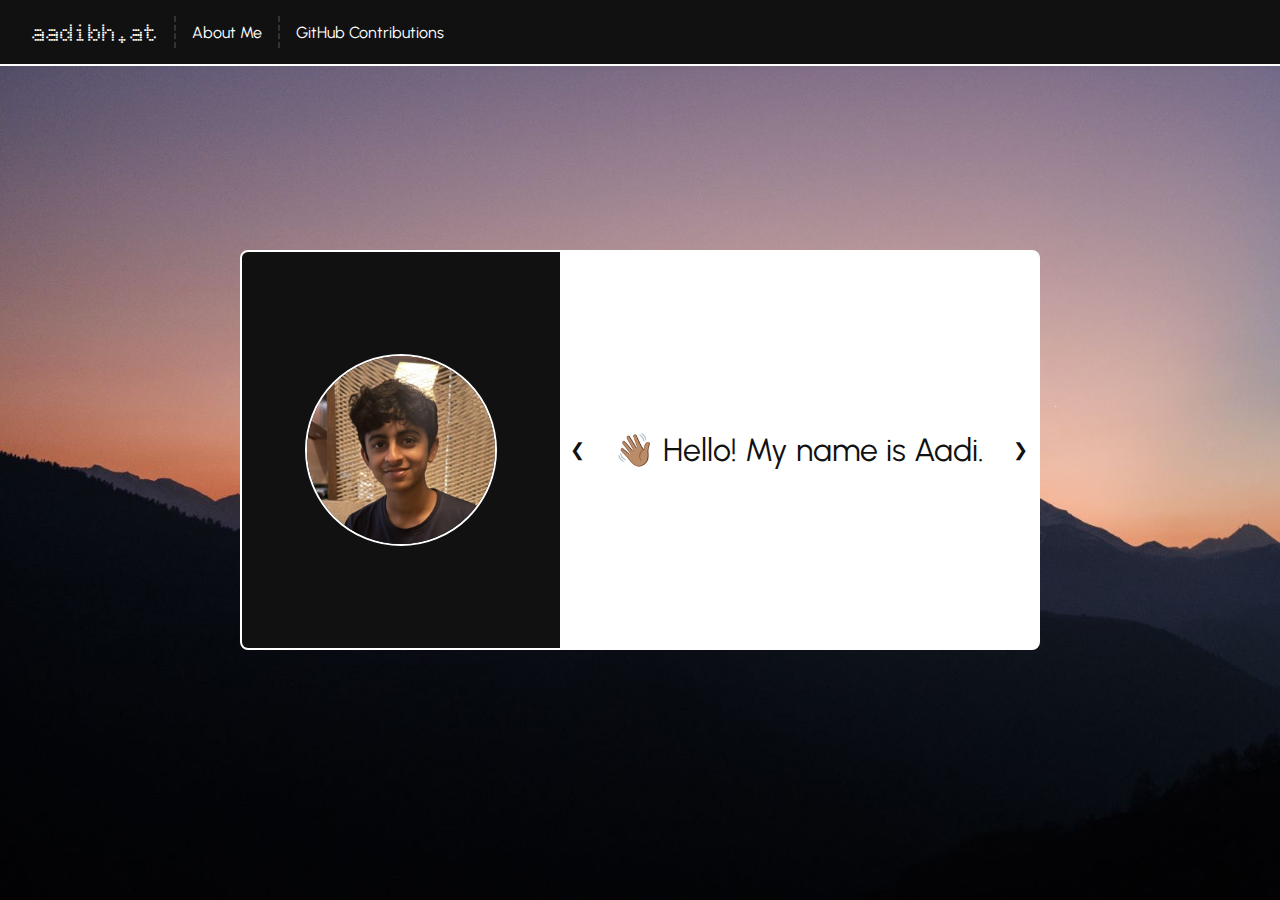
==== about/index.html @ cbcd25c2 "remove game, add about me" ====
<!DOCTYPE html>
<html lang="en">

<head>
    <meta charset="UTF-8">
    <meta name="viewport" content="width=device-width, initial-scale=1.0">
    <meta property="og:title" content="aadibh.at" />
    <meta property="og:description" content="This is a summary of Aadi's GitHub contributions from yesterday." />
    <meta property="og:image" content="https://aadibh.at/assets/images/png/logo.png" />
    <meta property="og:url" content="https://aadibh.at/contributions" />
    <meta property="og:type" content="website" />
    <title>Aadi Bhat</title>
    <link rel="icon" type="image/x-icon" href="../assets/images/png/logo.png">
    <link rel="stylesheet" href="https://fonts.googleapis.com/css?family=Doto">
    <link rel="stylesheet" href="https://fonts.googleapis.com/css?family=Urbanist">
</head>

<body>
    <div class="navbar">
        <div class="domain"><a href="../">aadibh.at</a></div>
        <div class="vertical-line"></div>
        <div class="about-me-page"><a href="/about">About Me</a></div>
        <div class="vertical-line"></div>
        <div class="contributions-page"><a href="/contributions">GitHub Contributions</a></div>
    </div>
    <div class="business-card">
        <div class="profile">
            <img src="../assets/images/png/headshot.png" alt="Profile Picture">
        </div>
        <div class="slideshow">
            <div class="slide" id="slide-0">👋🏽 Hello! My name is Aadi.</div>
            <div class="slide" id="slide-0">🌎 I'm a student in San Diego, CA.</div>
            <div class="slide" id="slide-1">👨🏽‍💻 I'm interested in software development, robotics, and cyber
                security!</div>
            <div class="slide" id="slide-2">👾 I enjoy participating in hackathons with my friends.</div>
            <div class="slide" id="slide-3">🥋 I work at my karate dojo, teaching younger students.</div>
            <div class="slide" id="slide-4">🎹 I also like playing piano!</div>
            <div class="slide" id="slide-5">🍄 Super Mario is pretty cool :)</div>
            <button class="prev" onclick="changeSlide(-1)">&#10094;</button>
            <button class="next" onclick="changeSlide(1)">&#10095;</button>
        </div>
    </div>
</body>

<script>
    let currentSlide = 0;
    const slides = document.querySelectorAll('.slide');

    function showSlide(index) {
        slides.forEach((slide, i) => {
            slide.classList.remove('active');
            if (i === index) {
                slide.classList.add('active');
            }
        });
    }

    function changeSlide(step) {
        currentSlide = (currentSlide + step + slides.length) % slides.length;
        showSlide(currentSlide);
    }

    // Initialize the first slide
    showSlide(currentSlide);

</script>

<style>
    * {
        margin: 0;
        padding: 0;
        box-sizing: border-box;
    }

    body {
        background-image: url("../assets/images/png/wallpaper.png");
        background-color: black;
        background-size: cover;
        background-repeat: no-repeat;
        color: white;
        font-family: "Urbanist", sans-serif;
        display: flex;
        flex-direction: column;
        align-items: center;
        justify-content: center;
        height: 100vh;
    }

    .navbar {
        position: absolute;
        top: 0;
        width: 100%;
        background-color: #111;
        color: white;
        padding: 1rem 2rem;
        display: flex;
        align-items: center;
        border-bottom: 2px solid white;
    }

    .navbar .domain a {
        font-size: 1.5rem;
        font-weight: bold;
        font-family: "Doto";
        color: white;
        text-decoration: none;
        user-select: none;
        padding-right: 1rem;
    }

    .navbar .contributions-page a,
    .about-me-page a {
        font-size: 1rem;
        color: white;
        font-family: "Urbanist";
        text-decoration: none;
        user-select: none;
        padding-left: 1rem;
        padding-right: 1rem;
    }

    .vertical-line {
        border-left: 2px;
        border-right: 0px;
        border-top: 0px;
        border-bottom: 0px;
        border-style: dashed;
        border-color: #333;
        height: 2rem;
    }

    .business-card {
        display: flex;
        width: 50rem;
        height: 25rem;
        border-style: solid;
        border-width: 2px;
        border-color: white;
        border-radius: 8px;
        overflow: hidden;
        background-color: #fff;
        transition: transform 0.3s;
    }

    .business-card:hover {
        transform: scale(1.05);
    }

    /* Animation for profile slide-in */
    .profile {
        width: 40%;
        display: flex;
        justify-content: center;
        align-items: center;
        background-color: #111;
        animation: slideIn 0.8s ease-in-out forwards;
    }

    @keyframes slideIn {
        from {
            transform: translateX(-100%);
        }

        to {
            transform: translateX(0);
        }
    }

    .profile img {
        width: 12rem;
        height: 12rem;
        border-radius: 50%;
        border-style: solid;
        border-width: 2px;
        border-color: white;
    }

    .slideshow {
        width: 60%;
        position: relative;
        display: flex;
        align-items: center;
        justify-content: center;
        text-align: center;
        padding-left: 20px;
        padding-right: 20px;
    }

    .slide {
        display: none;
        font-size: 2rem;
        color: #111;
    }

    .slide.active {
        display: block;
    }

    .prev,
    .next {
        position: absolute;
        top: 50%;
        font-size: 18px;
        color: #111;
        background: none;
        border: none;
        cursor: pointer;
        padding: 0;
        transform: translateY(-50%);
        user-select: none;
    }

    .prev {
        left: 10px;
    }

    .next {
        right: 10px;
    }
</style>

</html>
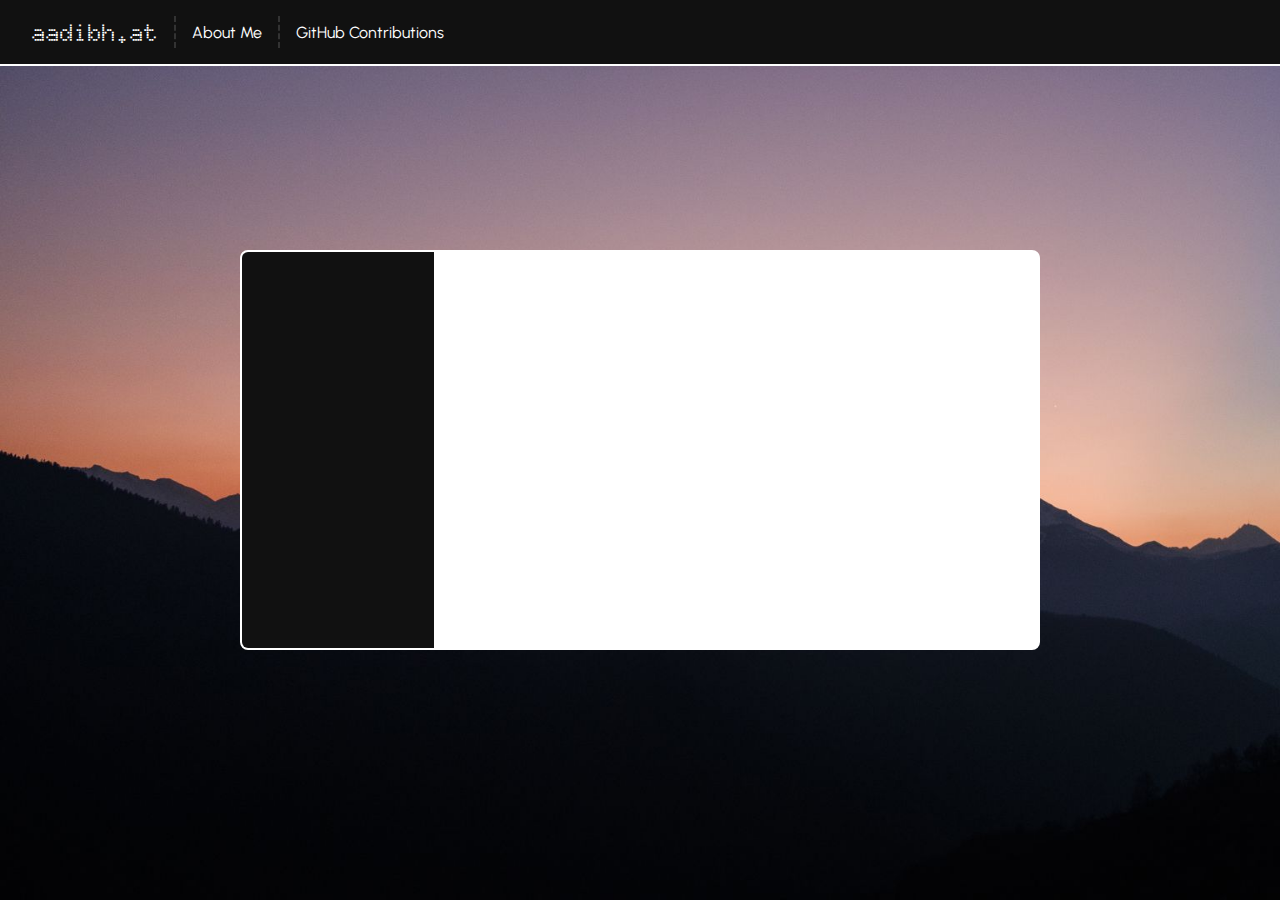
==== commit 6c0cb94b: "better animation on about me, better scrolling on contributions" ====
--- a/about/index.html
+++ b/about/index.html
@@ -28,16 +28,17 @@
             <img src="../assets/images/png/headshot.png" alt="Profile Picture">
         </div>
         <div class="slideshow">
-            <div class="slide" id="slide-0">👋🏽 Hello! My name is Aadi.</div>
-            <div class="slide" id="slide-0">🌎 I'm a student in San Diego, CA.</div>
-            <div class="slide" id="slide-1">👨🏽‍💻 I'm interested in software development, robotics, and cyber
+            <div class="slide" id="slide-0" onclick="changeSlide()">👋🏽 Hello! My name is Aadi.</div>
+            <div class="slide" id="slide-0" onclick="changeSlide()">🌎 I'm a student in San Diego, CA.</div>
+            <div class="slide" id="slide-1" onclick="changeSlide()">👨🏽‍💻 I'm interested in software development,
+                robotics, and cyber
                 security!</div>
-            <div class="slide" id="slide-2">👾 I enjoy participating in hackathons with my friends.</div>
-            <div class="slide" id="slide-3">🥋 I work at my karate dojo, teaching younger students.</div>
-            <div class="slide" id="slide-4">🎹 I also like playing piano!</div>
-            <div class="slide" id="slide-5">🍄 Super Mario is pretty cool :)</div>
-            <button class="prev" onclick="changeSlide(-1)">&#10094;</button>
-            <button class="next" onclick="changeSlide(1)">&#10095;</button>
+            <div class="slide" id="slide-2" onclick="changeSlide()">👾 I enjoy participating in hackathons with my
+                friends.</div>
+            <div class="slide" id="slide-3" onclick="changeSlide()">🥋 I work at my karate dojo, teaching younger
+                students.</div>
+            <div class="slide" id="slide-4" onclick="changeSlide()">🎹 I also like playing piano!</div>
+            <div class="slide" id="slide-5" onclick="changeSlide()">🍄 Super Mario is pretty cool :)</div>
         </div>
     </div>
 </body>
@@ -55,8 +56,8 @@
         });
     }
 
-    function changeSlide(step) {
-        currentSlide = (currentSlide + step + slides.length) % slides.length;
+    function changeSlide() {
+        currentSlide = (currentSlide + 1 + slides.length) % slides.length;
         showSlide(currentSlide);
     }
 
@@ -143,12 +144,11 @@
     }
 
     .business-card:hover {
-        transform: scale(1.05);
-    }
-
-    /* Animation for profile slide-in */
+        transform: scale(1.015);
+    }
+
+
     .profile {
-        width: 40%;
         display: flex;
         justify-content: center;
         align-items: center;
@@ -158,11 +158,31 @@
 
     @keyframes slideIn {
         from {
-            transform: translateX(-100%);
+            width: 0;
         }
 
         to {
-            transform: translateX(0);
+            width: 40%;
+        }
+    }
+
+    @keyframes slideDown {
+        from {
+            transform: translateY(-165%);
+        }
+
+        to {
+            transform: translateY(0);
+        }
+    }
+
+    @keyframes slideUp {
+        from {
+            transform: translateY(65%);
+        }
+
+        to {
+            transform: translateY(0);
         }
     }
 
@@ -173,6 +193,9 @@
         border-style: solid;
         border-width: 2px;
         border-color: white;
+        transform: translateY(165%);
+        animation: slideDown 0.8s 0.8s forwards;
+        user-select: none;
     }
 
     .slideshow {
@@ -184,39 +207,21 @@
         text-align: center;
         padding-left: 20px;
         padding-right: 20px;
+        transform: translateY(65%);
+        animation: slideUp 0.8s 0.8s forwards;
     }
 
     .slide {
         display: none;
         font-size: 2rem;
         color: #111;
+        cursor: pointer;
+        user-select: none;
     }
 
     .slide.active {
         display: block;
     }
-
-    .prev,
-    .next {
-        position: absolute;
-        top: 50%;
-        font-size: 18px;
-        color: #111;
-        background: none;
-        border: none;
-        cursor: pointer;
-        padding: 0;
-        transform: translateY(-50%);
-        user-select: none;
-    }
-
-    .prev {
-        left: 10px;
-    }
-
-    .next {
-        right: 10px;
-    }
 </style>
 
 </html>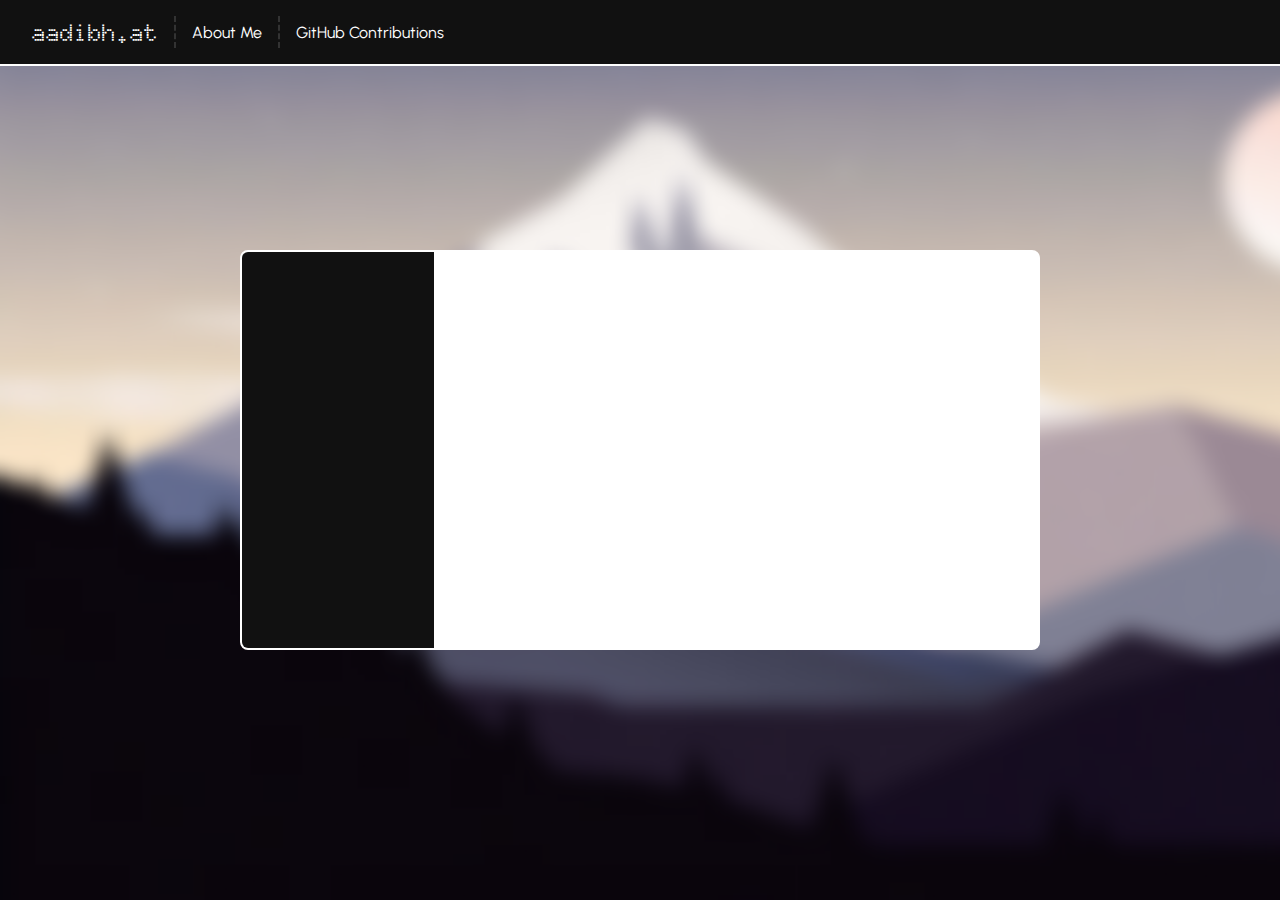
==== commit 5d26c1ac: "make open graph desc same on each page" ====
--- a/about/index.html
+++ b/about/index.html
@@ -5,14 +5,16 @@
     <meta charset="UTF-8">
     <meta name="viewport" content="width=device-width, initial-scale=1.0">
     <meta property="og:title" content="aadibh.at" />
-    <meta property="og:description" content="This is a summary of Aadi's GitHub contributions from yesterday." />
+    <meta property="og:description" content="I'm Aadi, and this is my webpage. Welcome!" />
     <meta property="og:image" content="https://aadibh.at/assets/images/png/logo.png" />
-    <meta property="og:url" content="https://aadibh.at/contributions" />
+    <meta property="og:url" content="https://aadibh.at/about" />
     <meta property="og:type" content="website" />
-    <title>Aadi Bhat</title>
+    <title>About Me</title>
     <link rel="icon" type="image/x-icon" href="../assets/images/png/logo.png">
     <link rel="stylesheet" href="https://fonts.googleapis.com/css?family=Doto">
     <link rel="stylesheet" href="https://fonts.googleapis.com/css?family=Urbanist">
+    <link rel="stylesheet" href="../assets/css/style.css">
+    <link rel="stylesheet" href="../assets/css/about.css">
 </head>
 
 <body>
@@ -43,185 +45,6 @@
     </div>
 </body>
 
-<script>
-    let currentSlide = 0;
-    const slides = document.querySelectorAll('.slide');
-
-    function showSlide(index) {
-        slides.forEach((slide, i) => {
-            slide.classList.remove('active');
-            if (i === index) {
-                slide.classList.add('active');
-            }
-        });
-    }
-
-    function changeSlide() {
-        currentSlide = (currentSlide + 1 + slides.length) % slides.length;
-        showSlide(currentSlide);
-    }
-
-    // Initialize the first slide
-    showSlide(currentSlide);
-
-</script>
-
-<style>
-    * {
-        margin: 0;
-        padding: 0;
-        box-sizing: border-box;
-    }
-
-    body {
-        background-image: url("../assets/images/png/wallpaper.png");
-        background-color: black;
-        background-size: cover;
-        background-repeat: no-repeat;
-        color: white;
-        font-family: "Urbanist", sans-serif;
-        display: flex;
-        flex-direction: column;
-        align-items: center;
-        justify-content: center;
-        height: 100vh;
-    }
-
-    .navbar {
-        position: absolute;
-        top: 0;
-        width: 100%;
-        background-color: #111;
-        color: white;
-        padding: 1rem 2rem;
-        display: flex;
-        align-items: center;
-        border-bottom: 2px solid white;
-    }
-
-    .navbar .domain a {
-        font-size: 1.5rem;
-        font-weight: bold;
-        font-family: "Doto";
-        color: white;
-        text-decoration: none;
-        user-select: none;
-        padding-right: 1rem;
-    }
-
-    .navbar .contributions-page a,
-    .about-me-page a {
-        font-size: 1rem;
-        color: white;
-        font-family: "Urbanist";
-        text-decoration: none;
-        user-select: none;
-        padding-left: 1rem;
-        padding-right: 1rem;
-    }
-
-    .vertical-line {
-        border-left: 2px;
-        border-right: 0px;
-        border-top: 0px;
-        border-bottom: 0px;
-        border-style: dashed;
-        border-color: #333;
-        height: 2rem;
-    }
-
-    .business-card {
-        display: flex;
-        width: 50rem;
-        height: 25rem;
-        border-style: solid;
-        border-width: 2px;
-        border-color: white;
-        border-radius: 8px;
-        overflow: hidden;
-        background-color: #fff;
-        transition: transform 0.3s;
-    }
-
-    .business-card:hover {
-        transform: scale(1.015);
-    }
-
-
-    .profile {
-        display: flex;
-        justify-content: center;
-        align-items: center;
-        background-color: #111;
-        animation: slideIn 0.8s ease-in-out forwards;
-    }
-
-    @keyframes slideIn {
-        from {
-            width: 0;
-        }
-
-        to {
-            width: 40%;
-        }
-    }
-
-    @keyframes slideDown {
-        from {
-            transform: translateY(-165%);
-        }
-
-        to {
-            transform: translateY(0);
-        }
-    }
-
-    @keyframes slideUp {
-        from {
-            transform: translateY(65%);
-        }
-
-        to {
-            transform: translateY(0);
-        }
-    }
-
-    .profile img {
-        width: 12rem;
-        height: 12rem;
-        border-radius: 50%;
-        border-style: solid;
-        border-width: 2px;
-        border-color: white;
-        transform: translateY(165%);
-        animation: slideDown 0.8s 0.8s forwards;
-        user-select: none;
-    }
-
-    .slideshow {
-        width: 60%;
-        position: relative;
-        display: flex;
-        align-items: center;
-        justify-content: center;
-        text-align: center;
-        padding-left: 20px;
-        padding-right: 20px;
-        transform: translateY(65%);
-        animation: slideUp 0.8s 0.8s forwards;
-    }
-
-    .slide {
-        display: none;
-        font-size: 2rem;
-        color: #111;
-        cursor: pointer;
-        user-select: none;
-    }
-
-    .slide.active {
-        display: block;
-    }
-</style>
+<script src="../assets/js/slideshow.js"></script>
 
 </html>--- a/assets/css/style.css
+++ b/assets/css/style.css
@@ -0,0 +1,61 @@
+* {
+  margin: 0;
+  padding: 0;
+  box-sizing: border-box;
+}
+
+body {
+  background-image: url("../images/png/wallpaper-blur.png");
+  transition: background-image 0.8s;
+  background-size: cover;
+  background-repeat: no-repeat;
+  color: white;
+  font-family: "Urbanist", sans-serif;
+  display: flex;
+  flex-direction: column;
+  align-items: center;
+  justify-content: center;
+  height: 100vh;
+}
+
+.navbar {
+  position: absolute;
+  top: 0;
+  width: 100%;
+  background-color: #111;
+  color: white;
+  padding: 1rem 2rem;
+  display: flex;
+  align-items: center;
+  border-bottom: 2px solid white;
+}
+
+.navbar .domain a {
+  font-size: 1.5rem;
+  font-weight: bold;
+  font-family: "Doto";
+  color: white;
+  text-decoration: none;
+  user-select: none;
+  padding-right: 1rem;
+}
+
+.navbar .contributions-page a,
+.about-me-page a {
+  font-size: 1rem;
+  color: white;
+  font-family: "Urbanist";
+  text-decoration: none;
+  padding-left: 1rem;
+  padding-right: 1rem;
+}
+
+.vertical-line {
+  border-left: 2px;
+  border-right: 0px;
+  border-top: 0px;
+  border-bottom: 0px;
+  border-style: dashed;
+  border-color: #333;
+  height: 2rem;
+}--- a/assets/css/about.css
+++ b/assets/css/about.css
@@ -0,0 +1,92 @@
+.business-card {
+    display: flex;
+    width: 50rem;
+    height: 25rem;
+    border-style: solid;
+    border-width: 2px;
+    border-color: white;
+    border-radius: 8px;
+    overflow: hidden;
+    background-color: #fff;
+    transition: transform 0.3s;
+}
+
+.business-card:hover {
+    transform: scale(1.015);
+}
+
+
+.profile {
+    display: flex;
+    justify-content: center;
+    align-items: center;
+    background-color: #111;
+    animation: slideIn 0.8s ease-in-out forwards;
+}
+
+@keyframes slideIn {
+    from {
+        width: 0;
+    }
+
+    to {
+        width: 40%;
+    }
+}
+
+@keyframes slideDown {
+    from {
+        transform: translateY(-165%);
+    }
+
+    to {
+        transform: translateY(0);
+    }
+}
+
+@keyframes slideUp {
+    from {
+        transform: translateY(65%);
+    }
+
+    to {
+        transform: translateY(0);
+    }
+}
+
+.profile img {
+    width: 12rem;
+    height: 12rem;
+    border-radius: 50%;
+    border-style: solid;
+    border-width: 2px;
+    border-color: white;
+    transform: translateY(165%);
+    animation: slideDown 0.8s 0.8s forwards;
+    user-select: none;
+}
+
+.slideshow {
+    width: 60%;
+    position: relative;
+    display: flex;
+    align-items: center;
+    justify-content: center;
+    text-align: center;
+    padding-left: 20px;
+    padding-right: 20px;
+    transform: translateY(65%);
+    animation: slideUp 0.8s 0.8s forwards;
+}
+
+.slide {
+    display: none;
+    font-size: 2rem;
+    color: #111;
+    cursor: pointer;
+    user-select: none;
+}
+
+.slide.active {
+    display: block;
+}